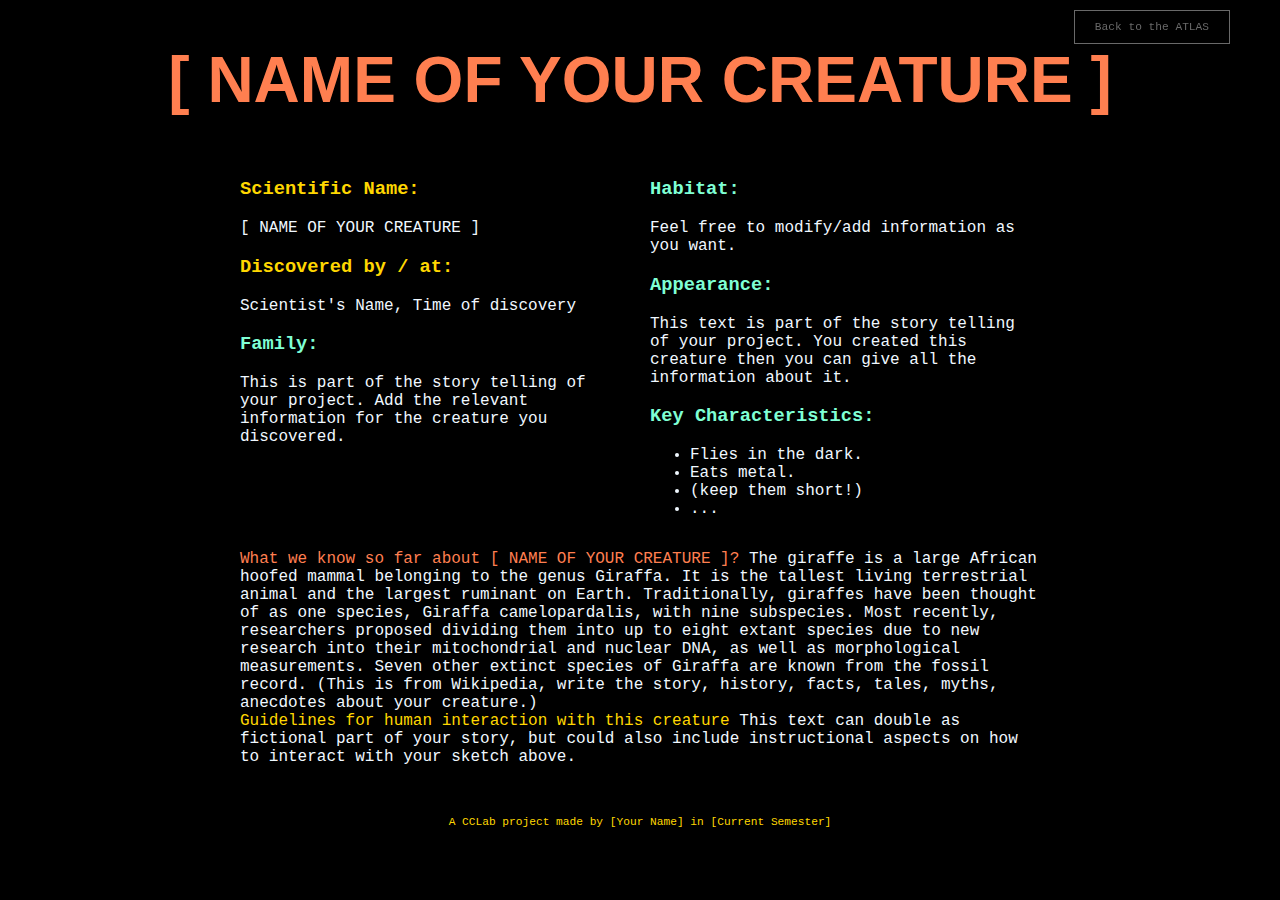
==== wall-template/index.html @ f3fee613 "Initial commit" ====
<!-- 
Template for IMA's Creative Coding Lab 
Project A: Generative Creatures

CCLab Biodiversity Atlas 
-->
<!DOCTYPE html>
<html>

<head>
    <title>[ NAME OF YOUR CREATURE ]</title>
    <link rel="stylesheet" type="text/css" href="style.css">

    <script src="lib/p5.js"></script>
</head>

<body>
    <div id="title-wrapper">
        <h1 class="headline red">[ NAME OF YOUR CREATURE ]</h1>
    </div>
    <div id="main-wrapper">
        <div id="p5-canvas-container">
            <!-- <img src="assets/creature-placeholder.png" alt=""> -->
        </div>
        <div class="two-columns">
            <div class="left">
                <h3 class="yellow">Scientific Name:</h3>
                <p>[ NAME OF YOUR CREATURE ]</p>

                <h3 class="yellow">Discovered by / at:</h3>
                <p>Scientist's Name, Time of discovery</p>

                <h3 class="green">Family:</h3>
                <p>This is part of the story telling of your project. Add the relevant information for the creature you discovered.</p>
            </div>
            <div class="right">
                <h3 class="green">Habitat:</h3>
                <p>Feel free to modify/add information as you want.</p>

                <h3 class="green">Appearance:</h3>
                <p>This text is part of the story telling of your project. You created this creature then you can give all the information about it.</p>
                
                <h3 class="green">Key Characteristics:</h3>
                <ul>
                    <li>Flies in the dark.</li>
                    <li>Eats metal.</li>
                    <li>(keep them short!)</li>
                    <li>...</li>
                </ul>
            </div>
        </div>
        <div class="one-column">
            <p>
                <span class="red">What we know so far about [ NAME OF YOUR CREATURE ]?</span>
                The giraffe is a large African hoofed mammal belonging to the genus Giraffa. It is the tallest living terrestrial animal and the largest ruminant on Earth. Traditionally, giraffes have been thought of as one species, Giraffa camelopardalis, with nine subspecies. Most recently, researchers proposed dividing them into up to eight extant species due to new research into their mitochondrial and nuclear DNA, as well as morphological measurements. Seven other extinct species of Giraffa are known from the fossil record. (This is from Wikipedia, write the story, history, facts, tales, myths, anecdotes about your creature.)
                <br>
                <span class="yellow">Guidelines for human interaction with this creature</span> This text can double as fictional part of your story, but could also include instructional aspects on how to interact with your sketch above.
            </p>
        </div>
    </div>
    <div id="home"><a href=" https://www.cclab.work/atlas">Back to the ATLAS</a></div>
    <div id="footer" class="yellow">
        <p>A CCLab project made by [Your Name] in [Current Semester]</p>
    </div>


<script src="sketch.js"></script>

</body>

</html>
---- wall-template/style.css ----
/* CCLab CSS template project A */
body {
    background-color: black;
    color: aliceblue;
    font-family: 'Courier New', Courier, monospace;
    font-size: 1em;
}

/* title */
#title-wrapper {
    text-align: center;
}
.headline {
    font-size: 4em;
    font-family: 'Lucida Sans', 'Lucida Sans Regular', 'Lucida Grande', 'Lucida Sans Unicode', Geneva, Verdana, sans-serif;
    font-weight: 600;
}

/* main content */
#main-wrapper {
    width: 800px;
    position: relative;
    margin: auto;
}

.red {
    color: coral;
}

.green {
    color: aquamarine;
}

.yellow {
    color: gold;
}


.two-columns{
    display: flex;
}
.left {
    width: 50%;
    padding: 0px 10px 0px 0px; 
}

.right {
    width: 50%;
    padding: 0px 0px 0px 10px;
}


#footer {
    text-align: center;
    font-size: 0.7em;
    margin-top: 50px;
    padding-bottom: 40px;
}

/* Sketch placeholder */
#p5-canvas-container img{
    width: 800px;
}



/* home button */
#home a {
    position: fixed;
    right: 50px;
    top: 10px;
    padding: 10px 20px;
    color: dimgrey;
    border: solid dimgrey 0.5px;
    font-size: 0.7em;
    text-decoration: none;
}

#home a:hover {
    background-color: coral;
    color: black;
}
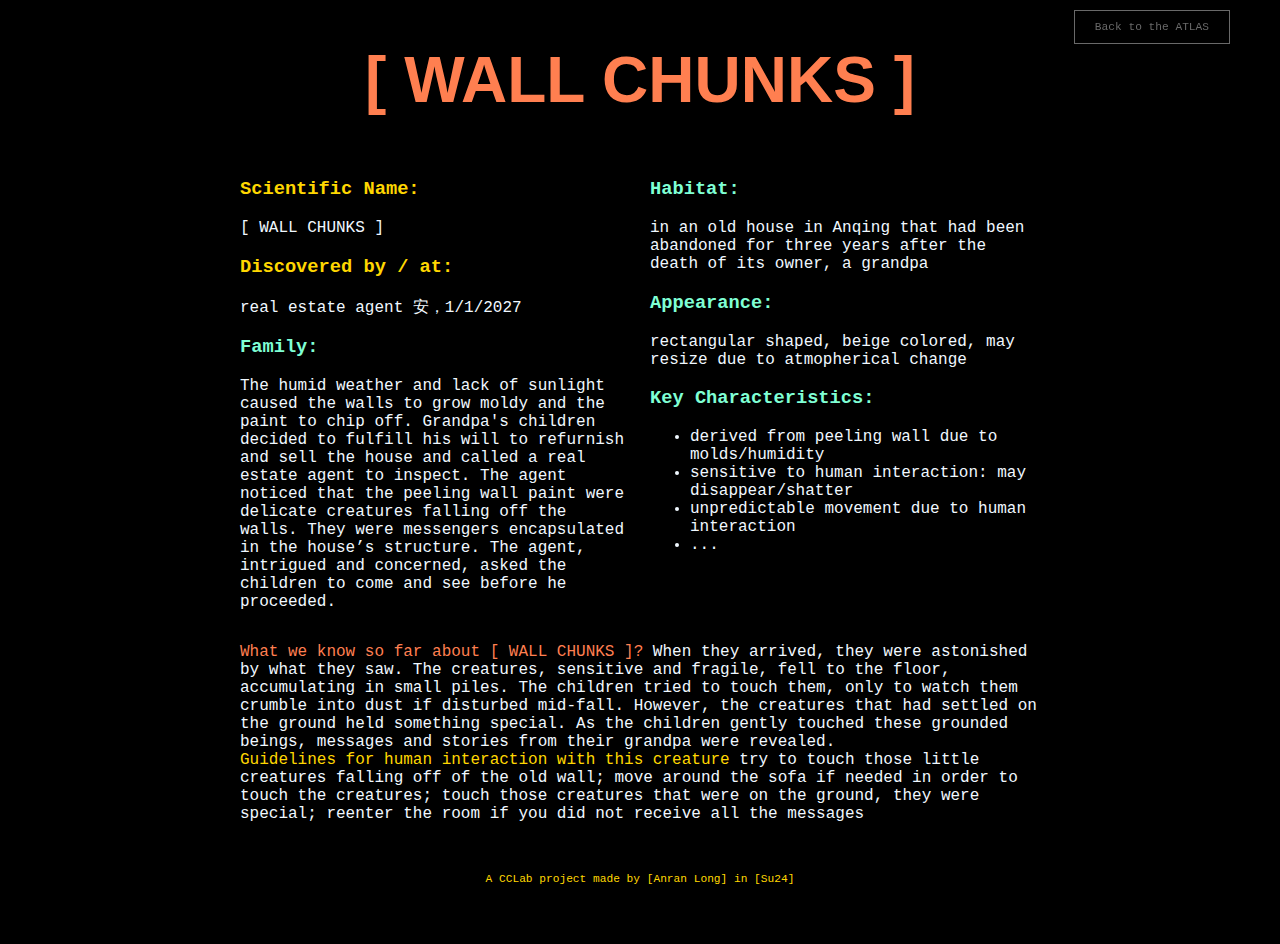
==== commit c098f055: "Update index.html" ====
--- a/wall-template/index.html
+++ b/wall-template/index.html
@@ -8,7 +8,7 @@
 <html>
 
 <head>
-    <title>[ NAME OF YOUR CREATURE ]</title>
+    <title>[ WALL CHUNKS ]</title>
     <link rel="stylesheet" type="text/css" href="style.css">
 
     <script src="lib/p5.js"></script>
@@ -16,7 +16,7 @@
 
 <body>
     <div id="title-wrapper">
-        <h1 class="headline red">[ NAME OF YOUR CREATURE ]</h1>
+        <h1 class="headline red">[ WALL CHUNKS ]</h1>
     </div>
     <div id="main-wrapper">
         <div id="p5-canvas-container">
@@ -25,42 +25,42 @@
         <div class="two-columns">
             <div class="left">
                 <h3 class="yellow">Scientific Name:</h3>
-                <p>[ NAME OF YOUR CREATURE ]</p>
+                <p>[ WALL CHUNKS ]</p>
 
                 <h3 class="yellow">Discovered by / at:</h3>
-                <p>Scientist's Name, Time of discovery</p>
+                <p>real estate agent 安，1/1/2027</p>
 
                 <h3 class="green">Family:</h3>
-                <p>This is part of the story telling of your project. Add the relevant information for the creature you discovered.</p>
+                <p> The humid weather and lack of sunlight caused the walls to grow moldy and the paint to chip off. Grandpa's children decided to fulfill his will to refurnish and sell the house and called a real estate agent to inspect. The agent noticed that the peeling wall paint were delicate creatures falling off the walls. They were messengers encapsulated in the house’s structure. The agent, intrigued and concerned, asked the children to come and see before he proceeded. </p>
             </div>
             <div class="right">
                 <h3 class="green">Habitat:</h3>
-                <p>Feel free to modify/add information as you want.</p>
+                <p>in an old house in Anqing that had been abandoned for three years after the death of its owner, a grandpa</p>
 
                 <h3 class="green">Appearance:</h3>
-                <p>This text is part of the story telling of your project. You created this creature then you can give all the information about it.</p>
+                <p>rectangular shaped, beige colored, may resize due to atmopherical change</p>
                 
                 <h3 class="green">Key Characteristics:</h3>
                 <ul>
-                    <li>Flies in the dark.</li>
-                    <li>Eats metal.</li>
-                    <li>(keep them short!)</li>
+                    <li>derived from peeling wall due to molds/humidity</li>
+                    <li>sensitive to human interaction: may disappear/shatter</li>
+                    <li>unpredictable movement due to human interaction</li>
                     <li>...</li>
                 </ul>
             </div>
         </div>
         <div class="one-column">
             <p>
-                <span class="red">What we know so far about [ NAME OF YOUR CREATURE ]?</span>
-                The giraffe is a large African hoofed mammal belonging to the genus Giraffa. It is the tallest living terrestrial animal and the largest ruminant on Earth. Traditionally, giraffes have been thought of as one species, Giraffa camelopardalis, with nine subspecies. Most recently, researchers proposed dividing them into up to eight extant species due to new research into their mitochondrial and nuclear DNA, as well as morphological measurements. Seven other extinct species of Giraffa are known from the fossil record. (This is from Wikipedia, write the story, history, facts, tales, myths, anecdotes about your creature.)
+                <span class="red">What we know so far about [ WALL CHUNKS ]?</span>
+                When they arrived, they were astonished by what they saw. The creatures, sensitive and fragile, fell to the floor, accumulating in small piles. The children tried to touch them, only to watch them crumble into dust if disturbed mid-fall. However, the creatures that had settled on the ground held something special. As the children gently touched these grounded beings, messages and stories from their grandpa were revealed. 
                 <br>
-                <span class="yellow">Guidelines for human interaction with this creature</span> This text can double as fictional part of your story, but could also include instructional aspects on how to interact with your sketch above.
+                <span class="yellow">Guidelines for human interaction with this creature</span> try to touch those little creatures falling off of the old wall; move around the sofa if needed in order to touch the creatures; touch those creatures that were on the ground, they were special; reenter the room if you did not receive all the messages
             </p>
         </div>
     </div>
     <div id="home"><a href=" https://www.cclab.work/atlas">Back to the ATLAS</a></div>
     <div id="footer" class="yellow">
-        <p>A CCLab project made by [Your Name] in [Current Semester]</p>
+        <p>A CCLab project made by [Anran Long] in [Su24]</p>
     </div>
 
 
